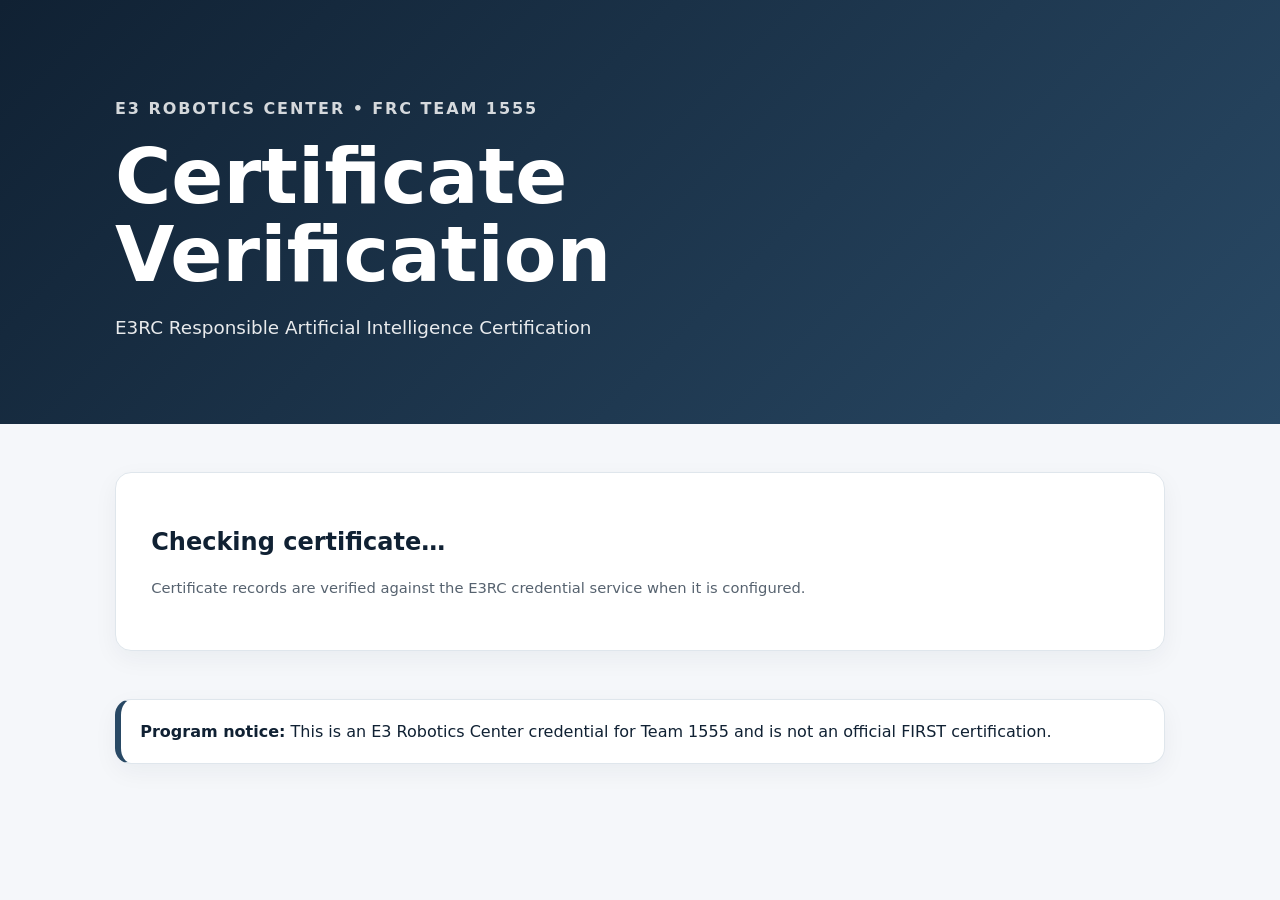
==== verify.html @ 4bce50c8 "Add certificate verification page" ====
<!doctype html>
<html lang="en">
<head>
  <meta charset="utf-8" />
  <meta name="viewport" content="width=device-width, initial-scale=1" />
  <title>Verify E3RC Responsible AI Certificate</title>
  <link rel="stylesheet" href="styles.css" />
  <link rel="stylesheet" href="certificate.css" />
</head>
<body>
  <header class="hero">
    <div class="wrap">
      <p class="eyebrow">E3 Robotics Center • FRC Team 1555</p>
      <h1>Certificate Verification</h1>
      <p class="lede">E3RC Responsible Artificial Intelligence Certification</p>
    </div>
  </header>
  <main class="wrap">
    <section class="lesson-panel">
      <div id="verifyResult">
        <h2>Checking certificate…</h2>
        <p class="muted">Certificate records are verified against the E3RC credential service when it is configured.</p>
      </div>
    </section>
    <section class="notice">
      <strong>Program notice:</strong> This is an E3 Robotics Center credential for Team 1555 and is not an official FIRST certification.
    </section>
  </main>
  <script>window.E3RC_CONFIG = { apiBase: '' };</script>
  <script src="verify.js"></script>
</body>
</html>
---- styles.css ----
* { box-sizing: border-box; }
:root {
  font-family: Inter, ui-sans-serif, system-ui, -apple-system, BlinkMacSystemFont, "Segoe UI", sans-serif;
  color: #102133;
  background: #f5f7fa;
}
html { scroll-behavior: smooth; }
body { margin: 0; line-height: 1.6; }
a { color: inherit; }
.wrap { width: min(1050px, calc(100% - 2rem)); margin: 0 auto; }
.hero { padding: 5rem 0 4rem; background: linear-gradient(135deg, #102133, #294965); color: white; }
.eyebrow { text-transform: uppercase; letter-spacing: .12em; font-weight: 700; opacity: .82; }
.eyebrow.dark { color: #294965; margin: 0 0 .3rem; }
h1 { max-width: 820px; font-size: clamp(2.3rem, 6vw, 4.8rem); line-height: 1.02; margin: .4rem 0 1rem; }
h2 { line-height: 1.15; }
.lede { font-size: 1.15rem; max-width: 760px; opacity: .9; }
.actions, .lesson-toolbar { display: flex; gap: 1rem; align-items: center; flex-wrap: wrap; margin-top: 2rem; }
button, .actions a { border: 0; border-radius: .8rem; padding: .9rem 1.15rem; font: inherit; font-weight: 700; cursor: pointer; text-decoration: none; }
button { background: #102133; color: white; }
button:hover { opacity: .9; }
button:disabled { opacity: .45; cursor: not-allowed; }
.hero button { background: white; color: #102133; }
.actions a { border: 1px solid rgba(255,255,255,.35); }
.secondary { background: #e9eef3; color: #102133; }
main { padding: 3rem 0; }
section { margin-bottom: 3rem; }
.grid { display: grid; grid-template-columns: repeat(auto-fit, minmax(180px, 1fr)); gap: 1rem; }
.card, .modules li, .notice, .progress-panel, .lesson-panel, .question-card { background: white; border: 1px solid #dfe6ec; border-radius: 1rem; padding: 1.2rem; box-shadow: 0 8px 25px rgba(16,33,51,.05); }
.card h3 { margin-top: 0; }
.modules { list-style: none; padding: 0; display: grid; gap: .8rem; }
.modules li { display: flex; justify-content: space-between; align-items: center; gap: 1rem; }
.modules li.complete { border-left: .45rem solid #294965; }
.module-meta, .muted { font-size: .92rem; opacity: .7; }
.module-button { min-width: 92px; }
.notice { border-left: .4rem solid #294965; }
.footer { padding-bottom: 3rem; opacity: .65; }
.progress-panel { display: grid; gap: 1rem; }
.progress-panel h2 { margin: 0; }
.progress-track { width: 100%; height: 14px; overflow: hidden; background: #e5ebf0; border-radius: 999px; }
.progress-bar { height: 100%; width: 0; background: #294965; transition: width .25s ease; }
.lesson-panel { padding: clamp(1.25rem, 4vw, 2.2rem); }
.lesson-toolbar { justify-content: space-between; margin-top: 0; border-bottom: 1px solid #e5ebf0; padding-bottom: 1rem; }
.lesson-content { max-width: 780px; margin: 0 auto; }
.lesson-content h1 { color: #102133; font-size: clamp(2rem, 5vw, 3.2rem); margin-top: 2rem; }
.lesson-content h2 { margin-top: 2rem; }
.lesson-content blockquote { margin: 1.5rem 0; padding: .8rem 1rem; border-left: .35rem solid #294965; background: #f4f7f9; }
.lesson-content code { background: #eef2f5; padding: .12rem .3rem; border-radius: .25rem; }
.knowledge-check { max-width: 820px; margin: 3rem auto 0; border-top: 2px solid #dfe6ec; padding-top: 2rem; }
.question-card { margin: 1rem 0; box-shadow: none; }
.question-card legend { font-weight: 750; padding: 0 .25rem; }
.choice { display: flex; gap: .65rem; align-items: flex-start; padding: .65rem .2rem; cursor: pointer; }
.choice input { margin-top: .35rem; }
.quiz-result { margin-top: 1rem; }
.success, .warning { border-radius: .8rem; padding: 1rem 1.1rem; margin: 1rem 0; }
.success { background: #e8f5ed; border: 1px solid #b7dcc5; }
.warning { background: #fff5df; border: 1px solid #ead19a; }
.hidden { display: none !important; }
@media (max-width: 640px) {
  .hero { padding: 3rem 0; }
  .modules li { align-items: stretch; flex-direction: column; }
  .module-button { width: 100%; }
}
---- certificate.css ----
.certificate-form { display:flex; gap:.8rem; align-items:end; flex-wrap:wrap; margin:1rem 0 1.5rem; }
.certificate-form label { width:100%; }
.certificate-form input { min-width:min(100%, 360px); padding:.85rem 1rem; border:1px solid #bcc8d3; border-radius:.7rem; font:inherit; }
.certificate-actions { display:flex; gap:.7rem; flex-wrap:wrap; margin-top:1rem; }
.certificate-sheet { background:#fff; border:4px solid #102133; padding:2.2rem; margin:1.5rem 0; text-align:center; box-shadow:0 12px 35px rgba(16,33,51,.12); }
.certificate-kicker { font-weight:800; letter-spacing:.11em; text-transform:uppercase; font-size:.85rem; }
.certificate-sheet h2 { font-size:clamp(2rem,5vw,3.5rem); margin:.6rem 0 .2rem; }
.certificate-subtitle { font-size:1.2rem; font-weight:700; }
.certificate-name { font-size:clamp(2rem,5vw,3.2rem); font-weight:800; margin:1rem 0; }
.certificate-grid { display:grid; grid-template-columns:repeat(4,1fr); gap:.8rem; margin:2rem 0; text-align:left; }
.certificate-grid > div { border-top:1px solid #cfd8e1; padding-top:.7rem; overflow-wrap:anywhere; }
.certificate-bottom { display:flex; justify-content:space-between; align-items:end; gap:1rem; text-align:left; }
.certificate-qr { width:140px; height:140px; }
.small { font-size:.8rem; }
@media (max-width:760px) { .certificate-grid { grid-template-columns:1fr 1fr; } .certificate-bottom { align-items:center; } }
@media print {
  body * { visibility:hidden; }
  #certificatePreview, #certificatePreview * { visibility:visible; }
  #certificatePreview { position:absolute; left:0; top:0; width:100%; }
  .certificate-sheet { box-shadow:none; margin:0; min-height:7.2in; }
}
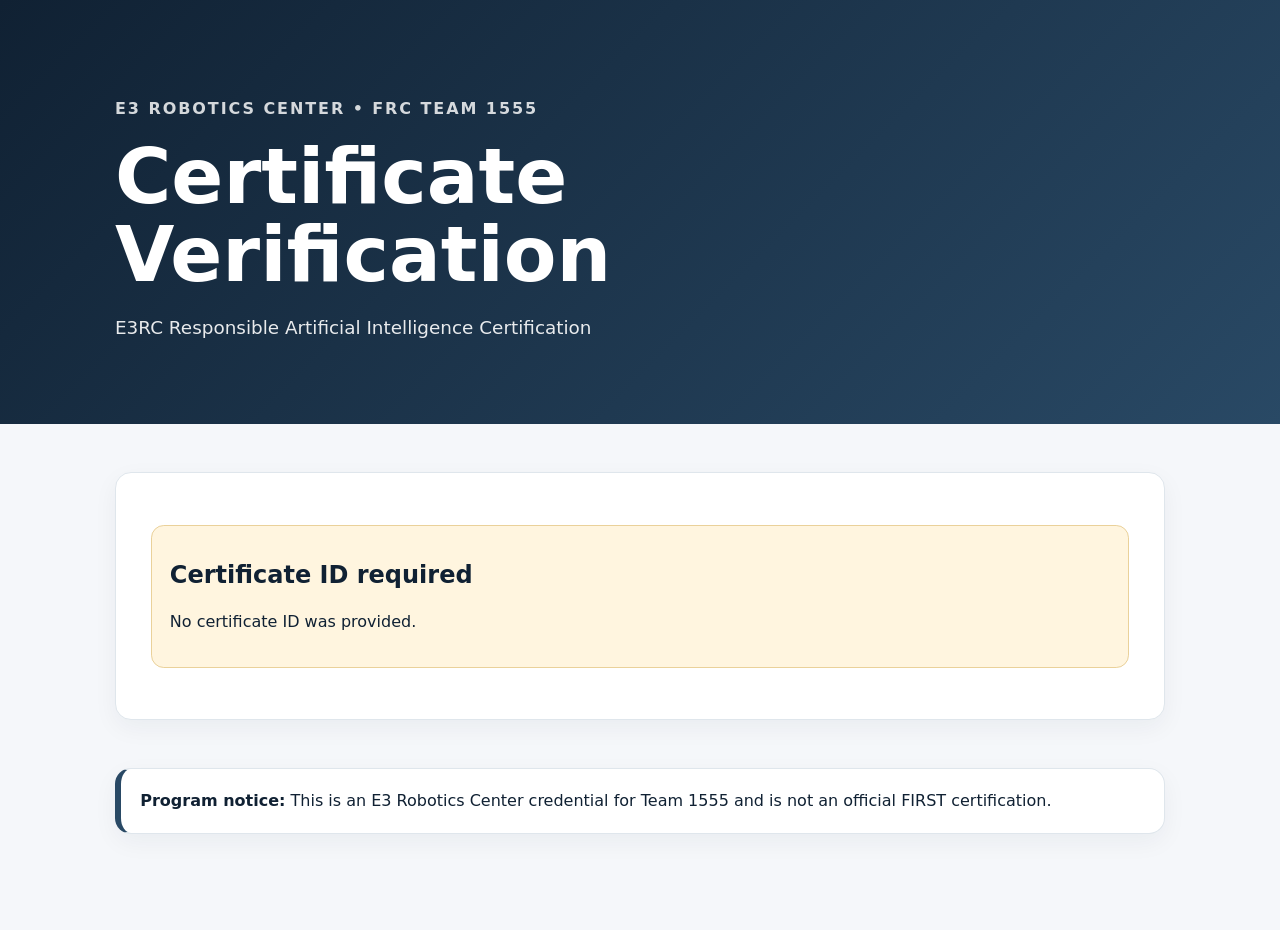
==== commit 1c7eb6d6: "Connect certificate verification to Cloudflare Worker" ====
--- a/verify.html
+++ b/verify.html
@@ -26,7 +26,7 @@
       <strong>Program notice:</strong> This is an E3 Robotics Center credential for Team 1555 and is not an official FIRST certification.
     </section>
   </main>
-  <script>window.E3RC_CONFIG = { apiBase: '' };</script>
+  <script>window.E3RC_CONFIG = { apiBase: 'https://e3rc-responsible-ai-certificates.bsoper.workers.dev' };</script>
   <script src="verify.js"></script>
 </body>
 </html>
--- a/styles.css
+++ b/styles.css
@@ -25,12 +25,13 @@
 main { padding: 3rem 0; }
 section { margin-bottom: 3rem; }
 .grid { display: grid; grid-template-columns: repeat(auto-fit, minmax(180px, 1fr)); gap: 1rem; }
-.card, .modules li, .notice, .progress-panel, .lesson-panel, .question-card { background: white; border: 1px solid #dfe6ec; border-radius: 1rem; padding: 1.2rem; box-shadow: 0 8px 25px rgba(16,33,51,.05); }
+.card, .modules li, .notice, .progress-panel, .lesson-panel, .question-card, .resume-panel { background: white; border: 1px solid #dfe6ec; border-radius: 1rem; padding: 1.2rem; box-shadow: 0 8px 25px rgba(16,33,51,.05); }
 .card h3 { margin-top: 0; }
 .modules { list-style: none; padding: 0; display: grid; gap: .8rem; }
 .modules li { display: flex; justify-content: space-between; align-items: center; gap: 1rem; }
 .modules li.complete { border-left: .45rem solid #294965; }
 .module-meta, .muted { font-size: .92rem; opacity: .7; }
+.small { font-size: .84rem; }
 .module-button { min-width: 92px; }
 .notice { border-left: .4rem solid #294965; }
 .footer { padding-bottom: 3rem; opacity: .65; }
@@ -38,6 +39,16 @@
 .progress-panel h2 { margin: 0; }
 .progress-track { width: 100%; height: 14px; overflow: hidden; background: #e5ebf0; border-radius: 999px; }
 .progress-bar { height: 100%; width: 0; background: #294965; transition: width .25s ease; }
+.resume-panel { display: grid; gap: 1.2rem; }
+.resume-panel h2 { margin: 0; }
+.resume-code-row { display: flex; gap: .8rem; align-items: center; flex-wrap: wrap; padding: 1rem; border-radius: .8rem; background: #f4f7f9; }
+.resume-code-row code { font-size: 1.05rem; font-weight: 800; letter-spacing: .08em; background: white; padding: .5rem .7rem; border-radius: .5rem; border: 1px solid #dfe6ec; }
+.resume-actions { display: grid; grid-template-columns: minmax(190px, .65fr) minmax(280px, 1.35fr); gap: 1rem; align-items: end; }
+.resume-form { display: grid; gap: .45rem; }
+.resume-input-row { display: flex; gap: .5rem; }
+.resume-input-row input { min-width: 0; flex: 1; border: 1px solid #cbd6df; border-radius: .7rem; padding: .8rem .9rem; font: inherit; text-transform: uppercase; letter-spacing: .04em; }
+.success-text { color: #176936; font-size: .92rem; }
+.warning-text { color: #8a5a00; font-size: .92rem; }
 .lesson-panel { padding: clamp(1.25rem, 4vw, 2.2rem); }
 .lesson-toolbar { justify-content: space-between; margin-top: 0; border-bottom: 1px solid #e5ebf0; padding-bottom: 1rem; }
 .lesson-content { max-width: 780px; margin: 0 auto; }
@@ -55,6 +66,10 @@
 .success { background: #e8f5ed; border: 1px solid #b7dcc5; }
 .warning { background: #fff5df; border: 1px solid #ead19a; }
 .hidden { display: none !important; }
+@media (max-width: 720px) {
+  .resume-actions { grid-template-columns: 1fr; }
+  .resume-input-row { flex-direction: column; }
+}
 @media (max-width: 640px) {
   .hero { padding: 3rem 0; }
   .modules li { align-items: stretch; flex-direction: column; }
